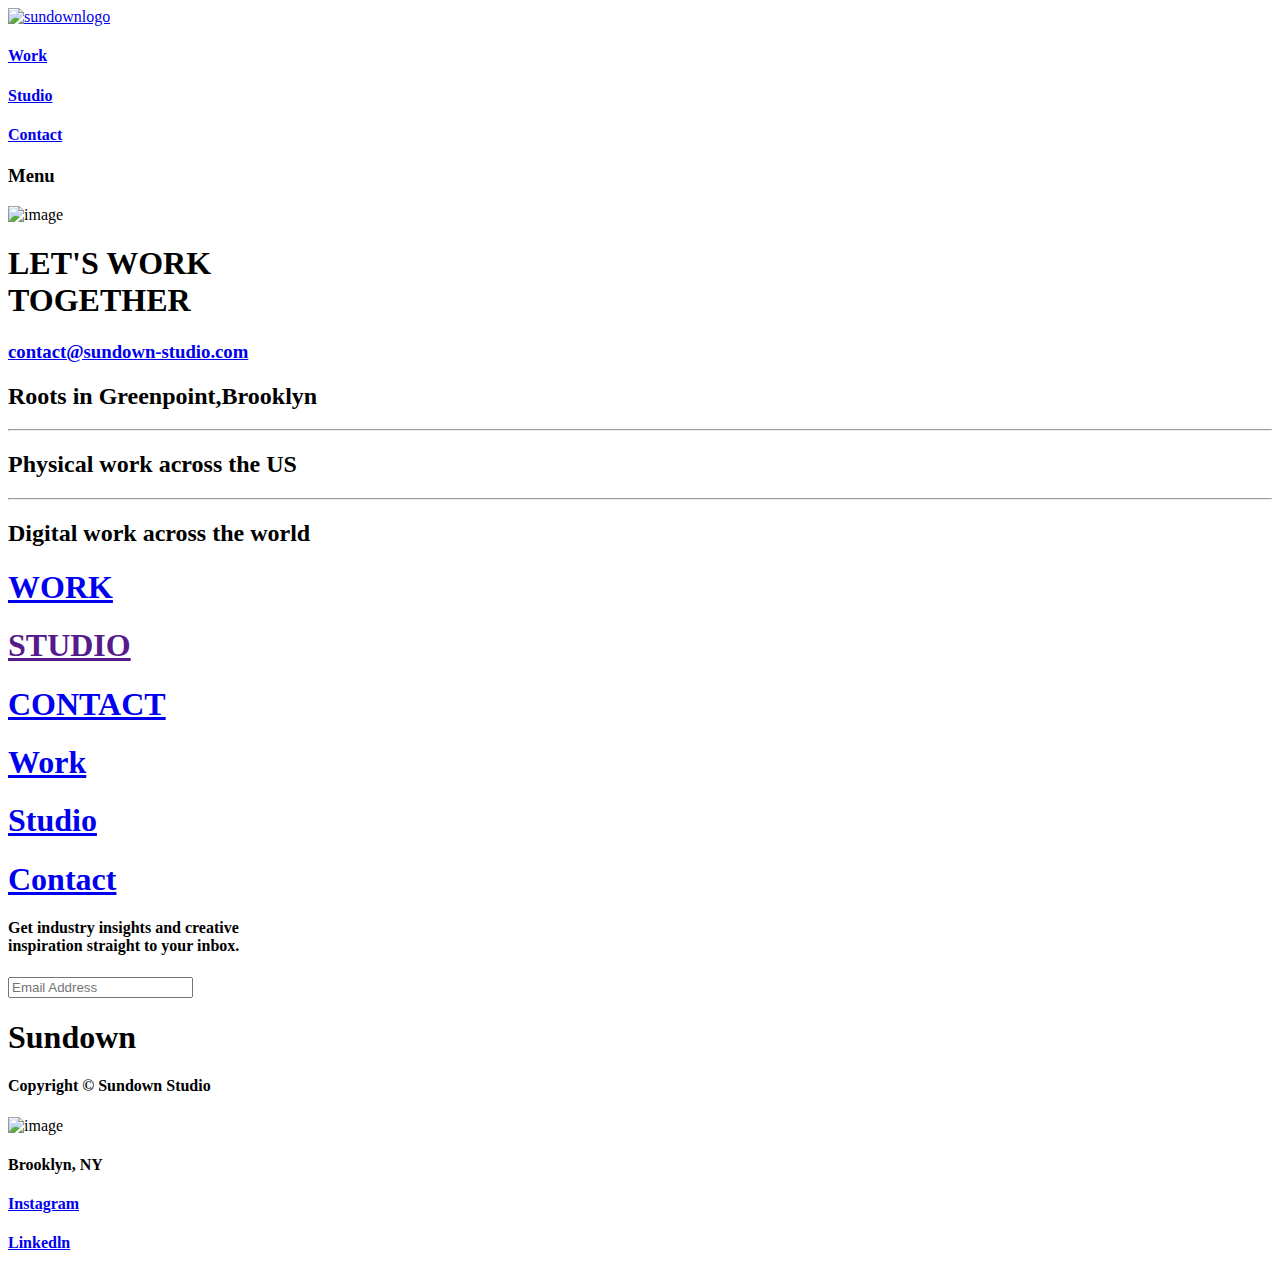
==== Html/contact.html @ 7965c2e0 "initial" ====
<!DOCTYPE html>
<html lang="en">
<head>
    <meta charset="UTF-8">
    <meta name="viewport" content="width=device-width, initial-scale=1.0">
    <title>Contact Sundown Studio</title>
    <link rel="stylesheet" href="https://cdn.jsdelivr.net/npm/locomotive-scroll@3.5.4/dist/locomotive-scroll.css">
    <link rel="shortcut icon" href="https://assets-global.website-files.com/64d3dd9edfb41666c35b15b7/64d3dd9edfb41666c35b15c3_Sundown_Favicon.png" type="image/x-icon">
    <link rel="stylesheet" href="\Sundwn-Studio\CSS\contact.css">
</head>
<body >
    
    <div class="main">
        <div class="page1">
            <nav>
                <a href="./index.html"><img src="https://assets-global.website-files.com/64d3dd9edfb41666c35b15b7/64d3dd9edfb41666c35b15c2_Sundown%20logo.svg" alt="sundownlogo" draggable="false"></a>
                <div class="nav-part2">
                    <h4><a href="\Sundwn-Studio\Html\work.html">Work</a></h4>
                    <h4><a href="#">Studio</a></h4>
                    <h4><a href="\Sundwn-Studio\Html\contact.html">Contact</a></h4>
                </div>
                <h3>Menu</h3>
            </nav>
            <div class="center">
                <div class="left">
                    <img src="https://assets-global.website-files.com/64d3dd9edfb41666c35b15b7/64d3dd9edfb41666c35b15e3_Sundown-Map-p-800.jpg" alt="image" draggable="false">
                </div>
                <div class="right">
                    <h1 >LET'S WORK <br>
                        TOGETHER</h1>

                    <h3><a href="mailto:02.shreyansh.10@gmail.com">contact@sundown-studio.com
                    </a></h3>
                    
                </div>
                <div class="content">
                    <h2>Roots in Greenpoint,Brooklyn</h2>
                    <hr>
                    <h2>Physical work across the US</h2>
                    <hr>
                    
                    <h2>Digital work across the world</h2>
                </div>
                <div class="shape">
                        
                </div>
            </div>
        </div>
        <div class="page2"></div>
        
        <div id="full-scr">
            
            <div class="full-div1">
                
            </div>
            <div class="class">
                <a href="\Sundwn-Studio\Html\work.html">
                    <h1>WORK</h1>
                </a>
                <a href="">
                    <h1>STUDIO</h1>
                </a>
                <a href="\Sundwn-Studio\Html\contact.html">
                    <h1>CONTACT</h1>
                </a>

            </div>
        </div>
    </div>
    <div class="footer">

        
        

        <div class="footer-div">
            <div class="link">
                <h1><a href="\Sundwn-Studio\Html\work.html">Work</a></h1>
                <h1><a href="studio.html">Studio</a></h1>
                <h1><a href="\Sundwn-Studio\Html\contact.html">Contact</a></h1>
            </div>
            <div class="details">
                <form id="form" >
                    <label for="Info"><h4>Get industry insights and creative <br> inspiration straight to your inbox.</h4></label>
                    <input type="email" placeholder="Email Address" id="Info" >
                    
                </form>


            </div>
            
        </div>
        <h1>Sundown</h1>
        <div class="footer-bottom">
            <h4>Copyright &copy; Sundown Studio</h4>
            <div class="footer-contain">
                <div class="assets">
                    <img src="https://assets-global.website-files.com/64d3dd9edfb41666c35b15b7/64d3dd9edfb41666c35b15cb_Globe.svg" alt="image">
                    <h4>Brooklyn, NY</h4>
    
                </div>
                
                <h4><a href="https://www.instagram.com/02_shreyansh/">Instagram</a></h4>
                
                <h4><a href="https://www.linkedin.com/in/shreyansh-techenthusiastic/">Linkedln</a></h4>
            </div>
        </div>
       

        
    </div>
    
    <script src="https://cdn.jsdelivr.net/npm/locomotive-scroll@3.5.4/dist/locomotive-scroll.js"></script>
    <script src="\Sundwn-Studio\Script\contact.js"></script>
    
</body>
</html>
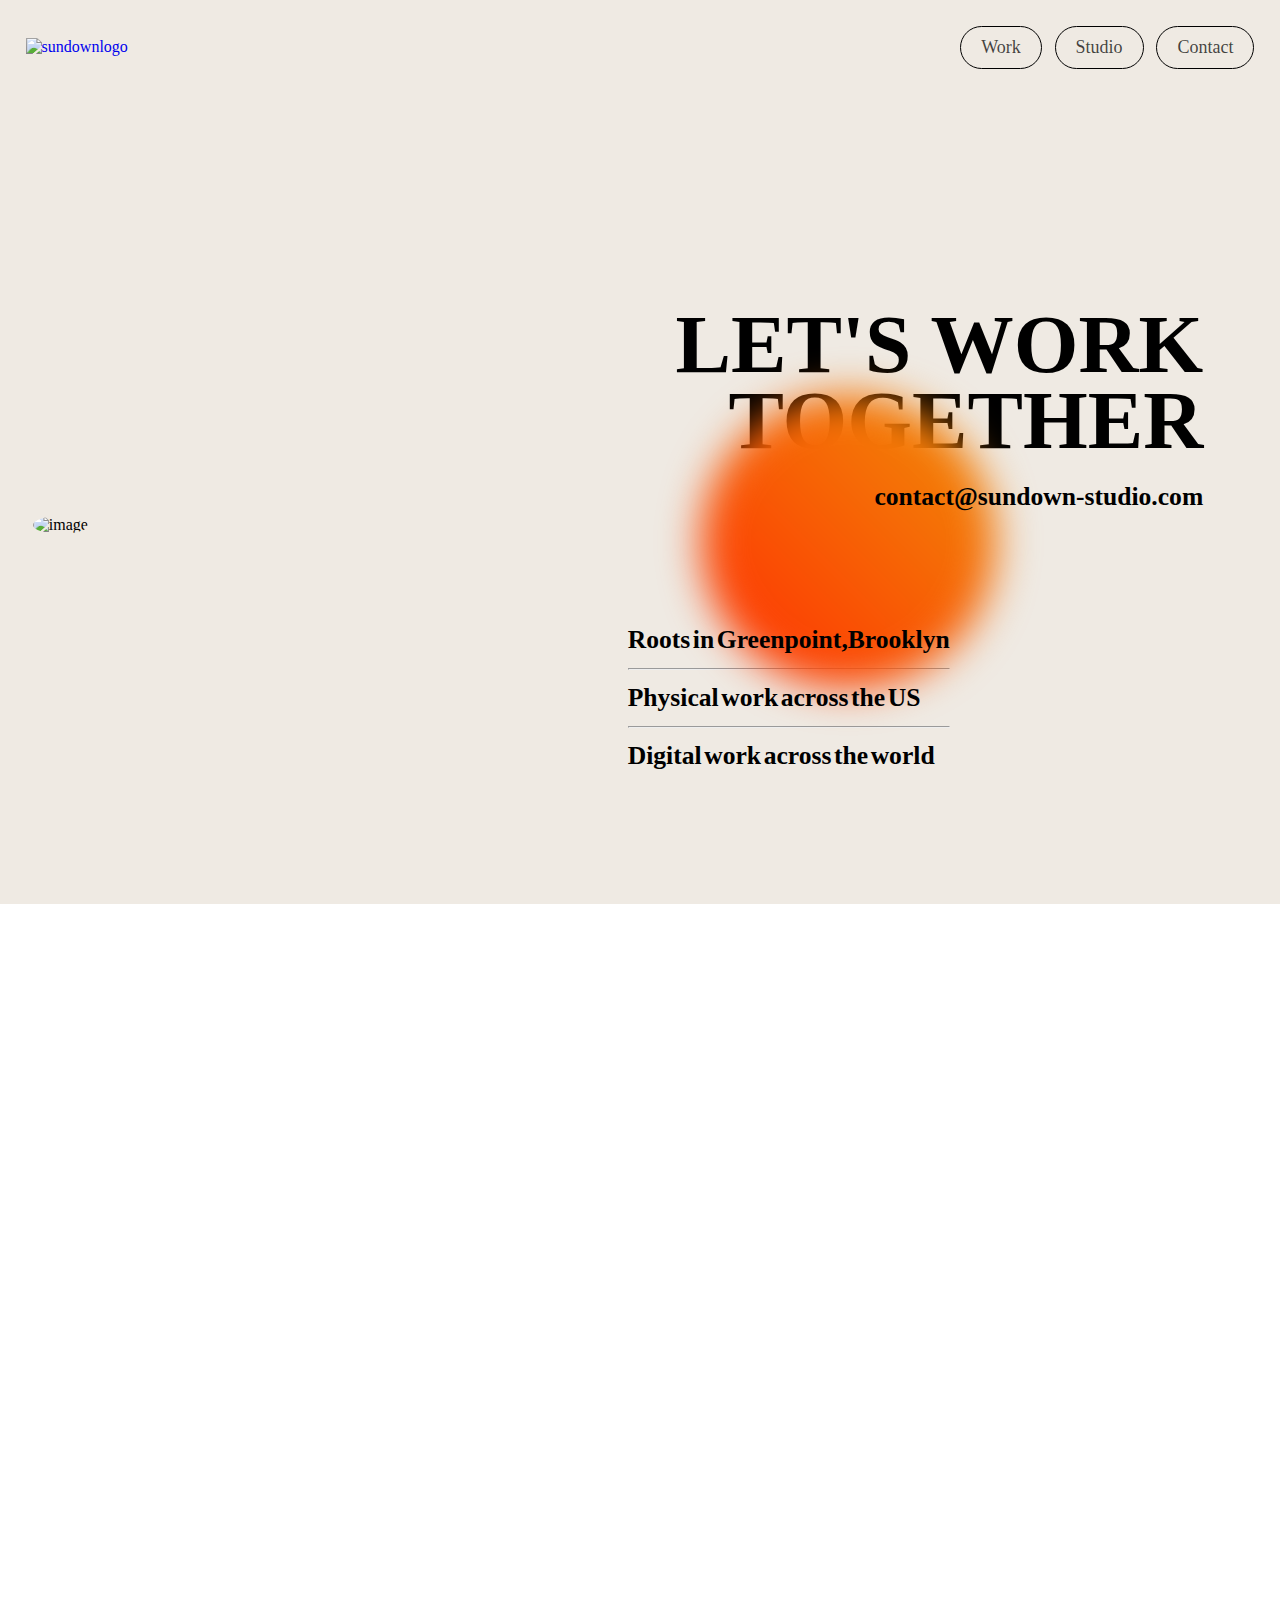
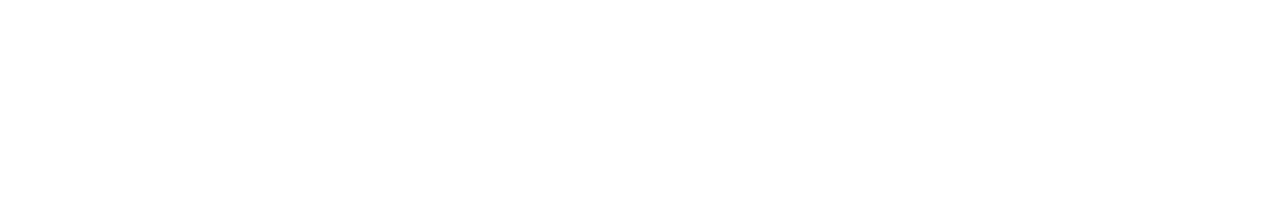
==== commit cefd15c4: "update" ====
--- a/Html/contact.html
+++ b/Html/contact.html
@@ -6,7 +6,7 @@
     <title>Contact Sundown Studio</title>
     <link rel="stylesheet" href="https://cdn.jsdelivr.net/npm/locomotive-scroll@3.5.4/dist/locomotive-scroll.css">
     <link rel="shortcut icon" href="https://assets-global.website-files.com/64d3dd9edfb41666c35b15b7/64d3dd9edfb41666c35b15c3_Sundown_Favicon.png" type="image/x-icon">
-    <link rel="stylesheet" href="\Sundwn-Studio\CSS\contact.css">
+    <link rel="stylesheet" href="\CSS\contact.css">
 </head>
 <body >
     
@@ -29,7 +29,7 @@
                     <h1 >LET'S WORK <br>
                         TOGETHER</h1>
 
-                    <h3><a href="mailto:02.shreyansh.10@gmail.com">contact@sundown-studio.com
+                    <h3><a href="@gmail.com">contact@sundown-studio.com
                     </a></h3>
                     
                 </div>
@@ -99,9 +99,9 @@
     
                 </div>
                 
-                <h4><a href="https://www.instagram.com/02_shreyansh/">Instagram</a></h4>
+                <h4><a href="https://www.instagram.com">Instagram</a></h4>
                 
-                <h4><a href="https://www.linkedin.com/in/shreyansh-techenthusiastic/">Linkedln</a></h4>
+                <h4><a href="https://www.linkedin.com">Linkedln</a></h4>
             </div>
         </div>
        
@@ -110,7 +110,7 @@
     </div>
     
     <script src="https://cdn.jsdelivr.net/npm/locomotive-scroll@3.5.4/dist/locomotive-scroll.js"></script>
-    <script src="\Sundwn-Studio\Script\contact.js"></script>
+    <script src="\Script\contact.js"></script>
     
 </body>
 </html>